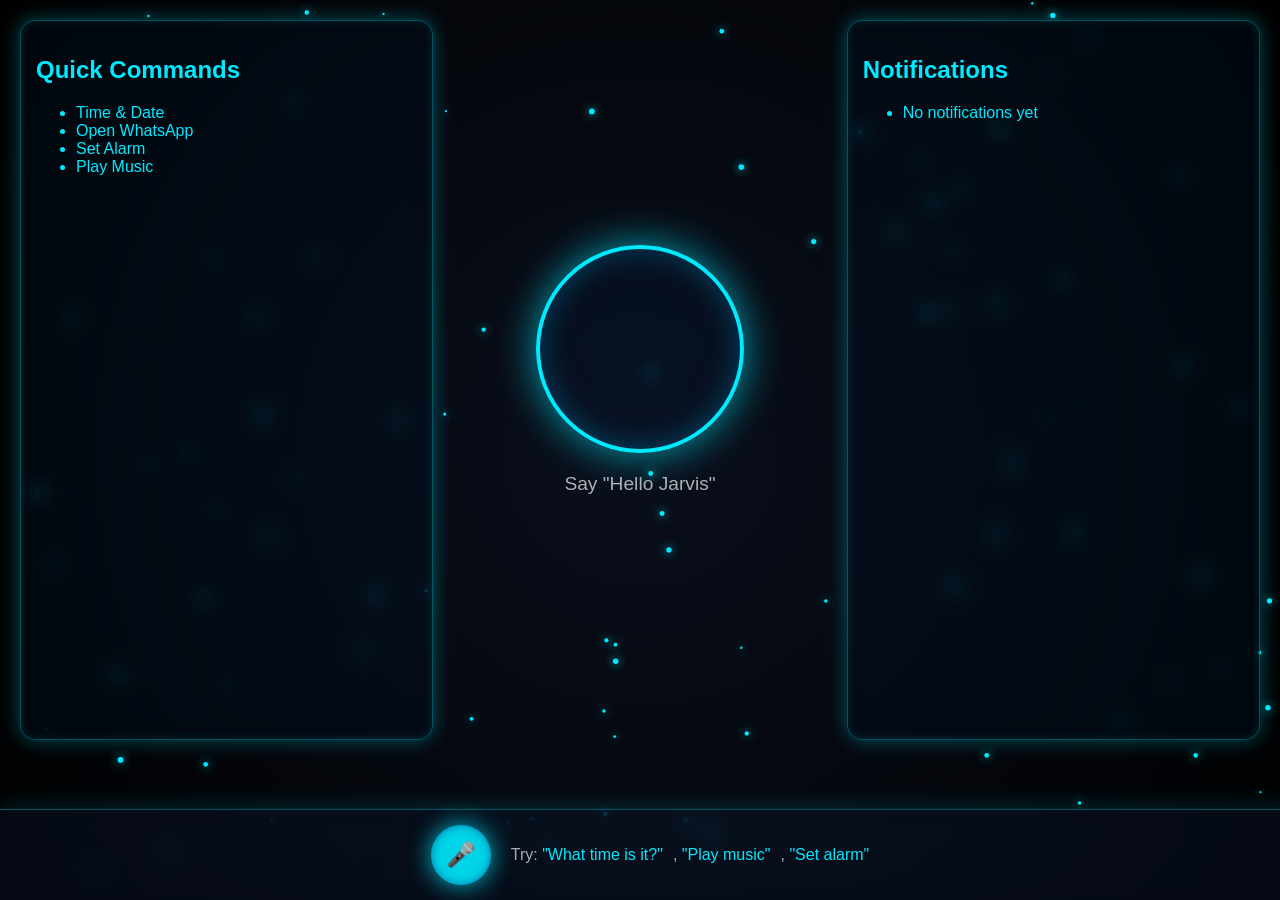
==== index.html @ f6fbc1f7 "add files" ====
<!DOCTYPE html>
<html lang="en">
<head>
  <meta charset="UTF-8">
  <meta name="viewport" content="width=device-width, initial-scale=1.0">
  <title>Jarvis Assistant</title>
  <link rel="stylesheet" href="style.css">
</head>
<body>
  <!-- Background Canvas -->
  <canvas id="bgCanvas"></canvas>

  <!-- Main Container -->
  <div class="container">
    <!-- Left Panel -->
    <div class="panel left-panel">
      <h2>Quick Commands</h2>
      <ul>
        <li>Time & Date</li>
        <li>Open WhatsApp</li>
        <li>Set Alarm</li>
        <li>Play Music</li>
      </ul>
    </div>

    <!-- Central HUD -->
    <div class="hud">
      <div class="circle"></div>
      <p class="status">Say "Hello Jarvis"</p>
    </div>

    <!-- Right Panel -->
    <div class="panel right-panel">
      <h2>Notifications</h2>
      <ul id="notifications">
        <li>No notifications yet</li>
      </ul>
    </div>
  </div>

  <!-- Bottom Dock -->
  <div class="dock">
    <button id="mic-btn">🎤</button>
    <div class="suggestions">
      Try: <span>"What time is it?"</span>, <span>"Play music"</span>, <span>"Set alarm"</span>
    </div>
  </div>

  <script src="script.js"></script>
</body>
</html>
---- style.css ----
/* Background canvas */
#bgCanvas {
  position: fixed;
  top: 0;
  left: 0;
  width: 100%;
  height: 100%;
  z-index: -1;
  background: radial-gradient(circle at center, #0a0f1c, #000);
}

/* Optional tech grid overlay */
body::before {
  content: "";
  position: fixed;
  top: 0;
  left: 0;
  width: 100%;
  height: 100%;
  background-image: linear-gradient(#00eaff22 1px, transparent 1px),
                    linear-gradient(90deg, #00eaff22 1px, transparent 1px);
  background-size: 50px 50px;
  z-index: -1;
  animation: gridMove 20s linear infinite;
}

@keyframes gridMove {
  from { background-position: 0 0; }
  to   { background-position: 50px 50px; }
}

/* General Style */
body {
  margin: 0;
  font-family: 'Orbitron', sans-serif;
  color: #00eaff;
  overflow: hidden;
}

/* Container Layout */
.container {
  display: grid;
  grid-template-columns: 1fr 1fr 1fr;
  height: 80vh;
  padding: 20px;
}

/* Panels - holographic glass effect */
.panel {
  background: rgba(0, 20, 40, 0.3);
  border: 1px solid #00eaff55;
  border-radius: 15px;
  padding: 15px;
  box-shadow: 0 0 20px #00eaff55, inset 0 0 10px #00eaff22;
  backdrop-filter: blur(10px);
  -webkit-backdrop-filter: blur(10px);
  color: #00eaff;
  transition: 0.3s ease-in-out;
}

.panel:hover {
  background: rgba(0, 40, 80, 0.4);
  box-shadow: 0 0 30px #00eaff99, inset 0 0 15px #00eaff33;
}

/* HUD Core */
.hud {
  display: flex;
  flex-direction: column;
  justify-content: center;
  align-items: center;
}

.circle {
  width: 200px;
  height: 200px;
  border-radius: 50%;
  border: 4px solid #00eaff;
  background: rgba(0, 30, 60, 0.2);
  backdrop-filter: blur(8px);
  -webkit-backdrop-filter: blur(8px);
  box-shadow: 0 0 40px #00eaffaa, inset 0 0 30px #0077aa88;
  animation: idlePulse 3s infinite;
  transition: all 0.3s ease-in-out;
}

.status {
  margin-top: 20px;
  font-size: 1.2rem;
  text-align: center;
  color: #ffffffaa;
}

/* Bottom Dock */
.dock {
  position: fixed;
  bottom: 0;
  width: 100%;
  background: rgba(10, 20, 40, 0.5);
  backdrop-filter: blur(12px);
  -webkit-backdrop-filter: blur(12px);
  padding: 15px;
  display: flex;
  justify-content: center;
  align-items: center;
  border-top: 1px solid #00eaff55;
  box-shadow: 0 -5px 20px #00eaff22;
}

#mic-btn {
  background: rgba(0, 234, 255, 0.9);
  border: none;
  border-radius: 50%;
  width: 60px;
  height: 60px;
  font-size: 1.5rem;
  cursor: pointer;
  box-shadow: 0 0 25px #00eaffcc, inset 0 0 10px #0077aa;
  transition: 0.2s;
}

#mic-btn:hover {
  transform: scale(1.1);
  box-shadow: 0 0 40px #00eaff, inset 0 0 15px #0077aa;
}

.suggestions {
  margin-left: 20px;
  color: #ffffffaa;
}

.suggestions span {
  color: #00eaff;
  margin-right: 10px;
}

/* Animations */
@keyframes idlePulse {
  0%   { box-shadow: 0 0 10px #00eaff, inset 0 0 20px #0077aa; }
  50%  { box-shadow: 0 0 40px #00eaff, inset 0 0 40px #0077aa; }
  100% { box-shadow: 0 0 10px #00eaff, inset 0 0 20px #0077aa; }
}

@keyframes listenPulse {
  0%   { transform: scale(1); box-shadow: 0 0 20px #00ffcc, inset 0 0 30px #00ffaa; }
  50%  { transform: scale(1.2); box-shadow: 0 0 60px #00ffcc, inset 0 0 50px #00ffaa; }
  100% { transform: scale(1); box-shadow: 0 0 20px #00ffcc, inset 0 0 30px #00ffaa; }
}

@keyframes speakPulse {
  0%   { transform: scale(1); box-shadow: 0 0 20px #ff00ff, inset 0 0 30px #aa00aa; }
  50%  { transform: scale(1.15); box-shadow: 0 0 60px #ff00ff, inset 0 0 50px #aa00aa; }
  100% { transform: scale(1); box-shadow: 0 0 20px #ff00ff, inset 0 0 30px #aa00aa; }
}

.circle.listening {
  animation: listenPulse 1.5s infinite;
  border-color: #00ffaa;
}

.circle.speaking {
  animation: speakPulse 1.5s infinite;
  border-color: #ff00ff;
}
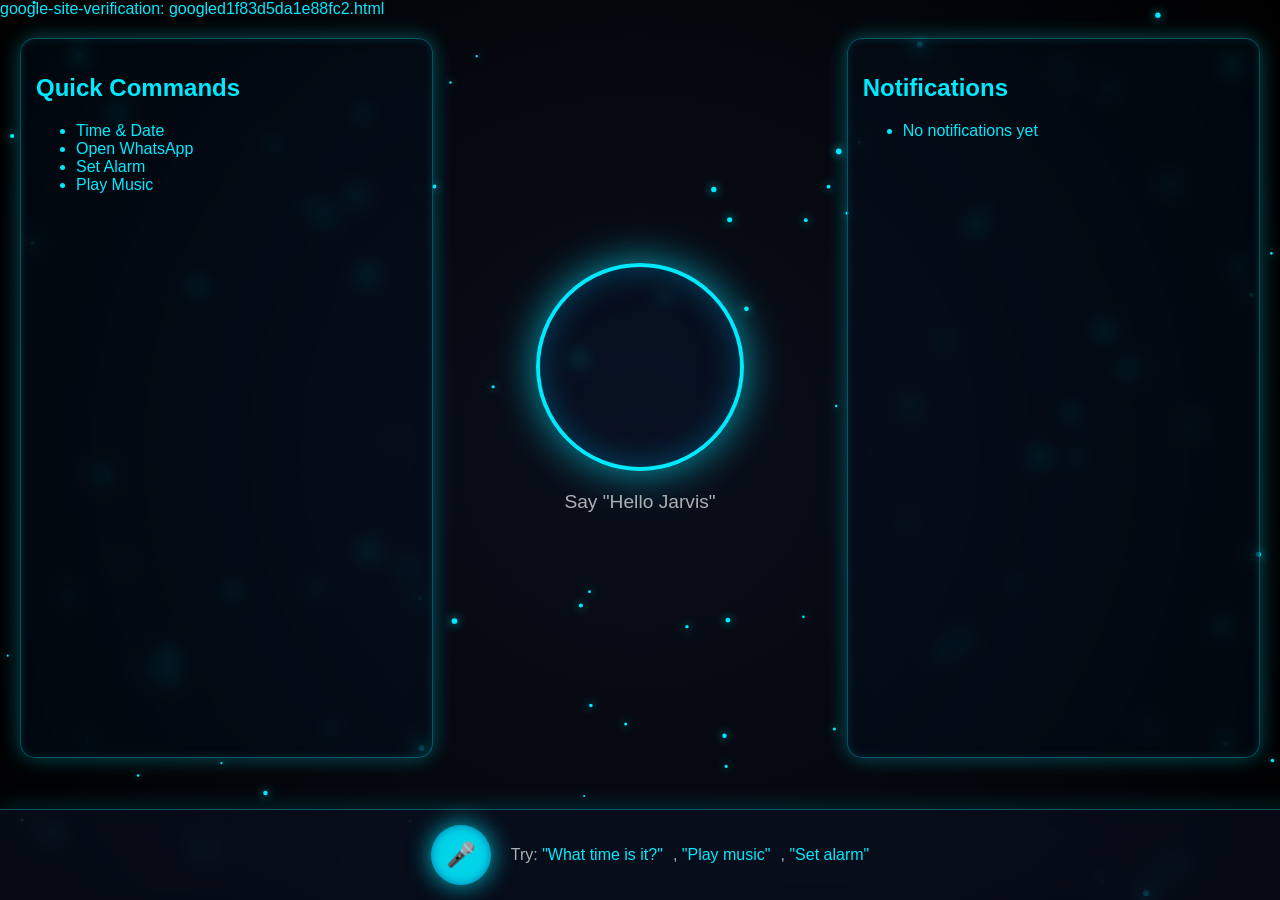
==== commit 2610ed67: "Update index.html" ====
--- a/index.html
+++ b/index.html
@@ -1,6 +1,7 @@
 <!DOCTYPE html>
 <html lang="en">
 <head>
+  google-site-verification: googled1f83d5da1e88fc2.html
   <meta charset="UTF-8">
   <meta name="viewport" content="width=device-width, initial-scale=1.0">
   <title>Jarvis Assistant</title>
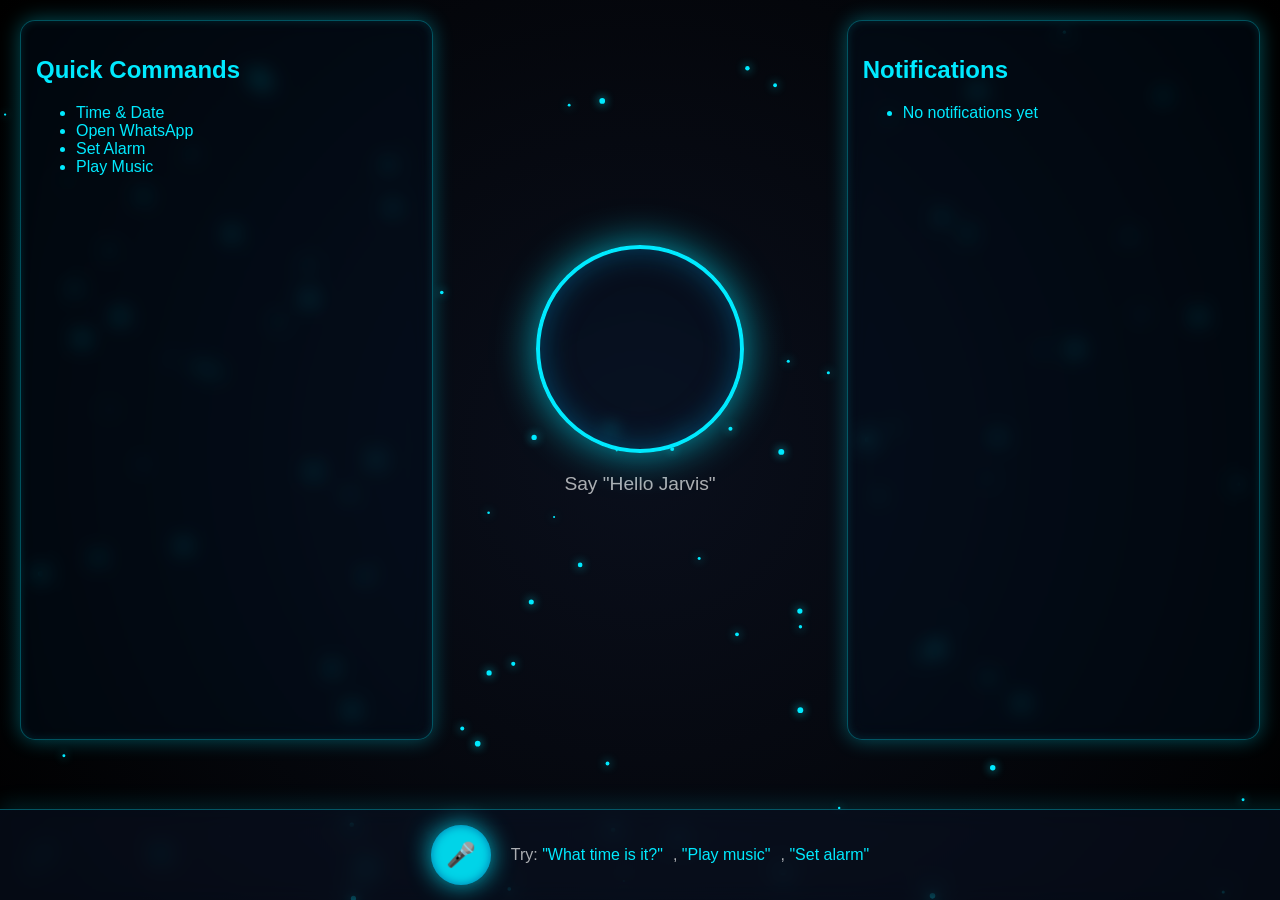
==== commit ddab13c2: "Update index.html" ====
--- a/index.html
+++ b/index.html
@@ -1,7 +1,7 @@
 <!DOCTYPE html>
 <html lang="en">
 <head>
-  google-site-verification: googled1f83d5da1e88fc2.html
+  <meta google-site-verification: googled1f83d5da1e88fc2.html>
   <meta charset="UTF-8">
   <meta name="viewport" content="width=device-width, initial-scale=1.0">
   <title>Jarvis Assistant</title>
